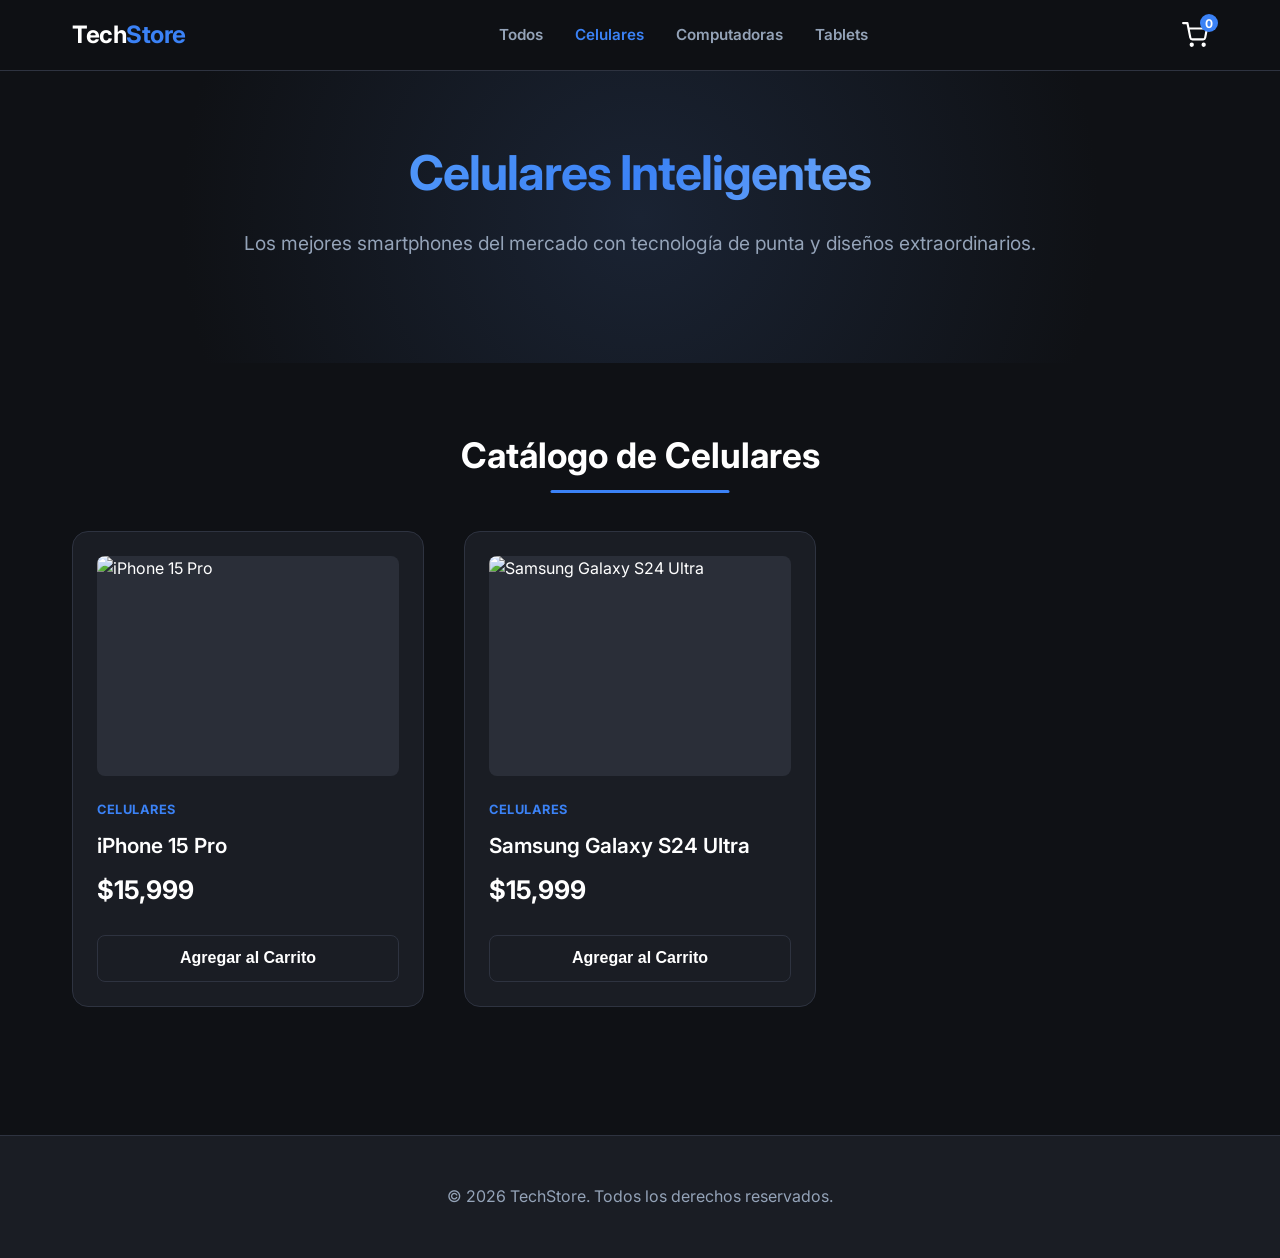
==== celulares.html @ ebd655bd "carpetas cosas" ====
<!doctype html>
<html lang="es">
  <head>
    <meta charset="UTF-8" />
    <meta name="viewport" content="width=device-width, initial-scale=1.0" />
    <title>Celulares | TechStore</title>
    <link
      href="https://fonts.googleapis.com/css2?family=Inter:wght@300;400;600;700&display=swap"
      rel="stylesheet"
    />
    <link rel="stylesheet" href="style.css" />
  </head>
  <body data-category="celulares">
    <header>
      <div class="header-container">
        <a href="index.html" class="logo">Tech<span>Store</span></a>
        <nav>
          <ul class="nav-links">
            <li><a href="index.html">Todos</a></li>
            <li><a href="celulares.html" class="active">Celulares</a></li>
            <li><a href="computadoras.html">Computadoras</a></li>
            <li><a href="tablets.html">Tablets</a></li>
          </ul>
        </nav>
        <div class="cart-icon" id="cart-icon">
          <svg
            viewBox="0 0 24 24"
            fill="none"
            stroke="currentColor"
            stroke-width="2"
            stroke-linecap="round"
            stroke-linejoin="round"
          >
            <circle cx="9" cy="21" r="1"></circle>
            <circle cx="20" cy="21" r="1"></circle>
            <path
              d="M1 1h4l2.68 13.39a2 2 0 0 0 2 1.61h9.72a2 2 0 0 0 2-1.61L23 6H6"
            ></path>
          </svg>
          <span class="cart-count">0</span>
        </div>
      </div>
    </header>

    <main>
      <section class="hero" style="padding: 4rem 2rem">
        <div class="hero-content">
          <h1 style="font-size: 3rem">Celulares Inteligentes</h1>
          <p>
            Los mejores smartphones del mercado con tecnología de punta y
            diseños extraordinarios.
          </p>
        </div>
      </section>

      <section id="productos" class="products-section">
        <h2 class="section-title">Catálogo de Celulares</h2>
        <div class="products-grid" id="products-grid">
          <!-- JS Injected -->
        </div>
      </section>
    </main>

    <footer>
      <p>&copy; 2026 TechStore. Todos los derechos reservados.</p>
    </footer>

    <!-- Cart Sidebar -->
    <div class="cart-sidebar" id="cart-sidebar">
      <div class="cart-header">
        <h2>Tu Carrito</h2>
        <button class="close-cart" id="close-cart">&times;</button>
      </div>
      <div class="cart-items" id="cart-items"></div>
      <div class="cart-footer">
        <div class="cart-total">
          <span>Total:</span>
          <span id="total-price">$0.00</span>
        </div>
        <button class="checkout-button">Proceder al Pago</button>
      </div>
    </div>
    <div class="cart-overlay" id="cart-overlay"></div>

    <script src="script.js"></script>
  </body>
</html>
---- style.css ----
:root {
  --bg-color: #0f1115;
  --card-bg: #1a1d24;
  --text-primary: #ffffff;
  --text-secondary: #94a3b8;
  --accent: #3b82f6;
  --accent-hover: #2563eb;
  --border: #2e3340;
}

* {
  margin: 0;
  padding: 0;
  box-sizing: border-box;
  scroll-behavior: smooth;
}

body {
  font-family: "Inter", sans-serif;
  background-color: var(--bg-color);
  color: var(--text-primary);
  line-height: 1.6;
  overflow-x: hidden;
}

/* Header */
header {
  background-color: rgba(15, 17, 21, 0.85);
  backdrop-filter: blur(12px);
  position: sticky;
  top: 0;
  z-index: 100;
  border-bottom: 1px solid var(--border);
}

.header-container {
  max-width: 1200px;
  margin: 0 auto;
  padding: 1rem 2rem;
  display: flex;
  justify-content: space-between;
  align-items: center;
}

.logo {
  font-size: 1.5rem;
  font-weight: 700;
  color: var(--text-primary);
  text-decoration: none;
  letter-spacing: -0.5px;
}

.logo span {
  color: var(--accent);
}

.nav-links {
  list-style: none;
  display: flex;
  gap: 2rem;
}

.nav-links a {
  color: var(--text-secondary);
  text-decoration: none;
  font-weight: 600;
  transition: color 0.3s ease;
  font-size: 0.95rem;
}

.nav-links a:hover,
.nav-links a.active {
  color: var(--accent);
}

.cart-icon {
  position: relative;
  cursor: pointer;
  width: 26px;
  height: 26px;
  color: var(--text-primary);
  transition: color 0.3s ease;
}

.cart-icon:hover {
  color: var(--accent);
}

.cart-icon svg {
  width: 100%;
  height: 100%;
}

.cart-count {
  position: absolute;
  top: -8px;
  right: -10px;
  background-color: var(--accent);
  color: white;
  font-size: 0.75rem;
  font-weight: 700;
  width: 18px;
  height: 18px;
  border-radius: 50%;
  display: flex;
  justify-content: center;
  align-items: center;
}

/* Hero Section */
.hero {
  padding: 6rem 2rem;
  text-align: center;
  background: radial-gradient(
    circle at center,
    #1a2333 0%,
    var(--bg-color) 70%
  );
}

.hero-content {
  max-width: 800px;
  margin: 0 auto;
}

.hero-content h1 {
  font-size: 3.8rem;
  font-weight: 700;
  margin-bottom: 1rem;
  background: linear-gradient(135deg, #60a5fa, #3b82f6, #93c5fd);
  -webkit-background-clip: text;
  -webkit-text-fill-color: transparent;
  letter-spacing: -1px;
}

.hero-content p {
  font-size: 1.2rem;
  color: var(--text-secondary);
  margin: 0 auto 2.5rem;
}

.cta-button {
  display: inline-block;
  background-color: var(--accent);
  color: white;
  padding: 1rem 2.5rem;
  border-radius: 50px;
  text-decoration: none;
  font-weight: 600;
  font-size: 1.1rem;
  transition:
    transform 0.3s ease,
    background-color 0.3s ease,
    box-shadow 0.3s ease;
  box-shadow: 0 4px 15px rgba(59, 130, 246, 0.4);
}

.cta-button:hover {
  background-color: var(--accent-hover);
  transform: translateY(-3px);
  box-shadow: 0 8px 25px rgba(59, 130, 246, 0.6);
}

/* Products Section */
.products-section {
  max-width: 1200px;
  margin: 0 auto;
  padding: 4rem 2rem;
}

.section-title {
  font-size: 2.2rem;
  margin-bottom: 3rem;
  text-align: center;
  position: relative;
  display: inline-block;
  left: 50%;
  transform: translateX(-50%);
}

.section-title::after {
  content: "";
  position: absolute;
  bottom: -10px;
  left: 25%;
  width: 50%;
  height: 3px;
  background-color: var(--accent);
  border-radius: 2px;
}

.products-grid {
  display: grid;
  grid-template-columns: repeat(auto-fill, minmax(280px, 1fr));
  gap: 2.5rem;
}

.product-card {
  background-color: var(--card-bg);
  border-radius: 16px;
  padding: 1.5rem;
  border: 1px solid var(--border);
  transition:
    transform 0.3s ease,
    box-shadow 0.3s ease,
    border-color 0.3s ease;
  display: flex;
  flex-direction: column;
  position: relative;
  overflow: hidden;
}

.product-card:hover {
  transform: translateY(-8px);
  box-shadow: 0 15px 35px rgba(0, 0, 0, 0.4);
  border-color: rgba(59, 130, 246, 0.5);
}

.product-image {
  width: 100%;
  height: 220px;
  object-fit: cover;
  border-radius: 8px;
  margin-bottom: 1.5rem;
  background-color: #2a2e38;
}

.product-category {
  font-size: 0.8rem;
  color: var(--accent);
  text-transform: uppercase;
  font-weight: 700;
  margin-bottom: 0.5rem;
  letter-spacing: 0.5px;
}

.product-title {
  font-size: 1.3rem;
  font-weight: 600;
  margin-bottom: 0.5rem;
  color: var(--text-primary);
}

.product-price {
  font-size: 1.6rem;
  font-weight: 700;
  margin-bottom: 1.5rem;
  margin-top: auto;
}

.add-to-cart {
  background-color: transparent;
  color: var(--text-primary);
  border: 1px solid var(--border);
  padding: 0.85rem;
  border-radius: 8px;
  font-size: 1rem;
  font-weight: 600;
  cursor: pointer;
  transition: all 0.3s ease;
}

.product-card:hover .add-to-cart {
  background-color: var(--accent);
  border-color: var(--accent);
  color: white;
}

.add-to-cart:active {
  transform: scale(0.95);
}

/* Footer */
footer {
  text-align: center;
  padding: 3rem 2rem;
  border-top: 1px solid var(--border);
  color: var(--text-secondary);
  margin-top: 4rem;
  background-color: var(--card-bg);
}

/* Cart Sidebar */
.cart-sidebar {
  position: fixed;
  top: 0;
  right: -450px;
  width: 400px;
  height: 100vh;
  background-color: var(--card-bg);
  box-shadow: -5px 0 30px rgba(0, 0, 0, 0.7);
  z-index: 1000;
  display: flex;
  flex-direction: column;
  transition: right 0.4s cubic-bezier(0.175, 0.885, 0.32, 1.275);
}

.cart-sidebar.open {
  right: 0;
}

.cart-header {
  padding: 1.5rem 2rem;
  border-bottom: 1px solid var(--border);
  display: flex;
  justify-content: space-between;
  align-items: center;
}

.cart-header h2 {
  font-size: 1.5rem;
}

.close-cart {
  background: none;
  border: none;
  color: var(--text-secondary);
  font-size: 2.2rem;
  cursor: pointer;
  line-height: 1;
  transition: color 0.3s ease;
}

.close-cart:hover {
  color: var(--text-primary);
}

.cart-items {
  flex-grow: 1;
  overflow-y: auto;
  padding: 1.5rem 2rem;
  display: flex;
  flex-direction: column;
  gap: 1.5rem;
}

.cart-item {
  display: flex;
  gap: 1rem;
  align-items: center;
}

.cart-item-img {
  width: 80px;
  height: 80px;
  object-fit: cover;
  border-radius: 8px;
  background-color: #2a2e38;
}

.cart-item-info {
  flex-grow: 1;
}

.cart-item-title {
  font-weight: 600;
  margin-bottom: 0.25rem;
  font-size: 1rem;
}

.cart-item-price {
  color: var(--text-secondary);
}

.cart-item-actions {
  display: flex;
  align-items: center;
  gap: 0.5rem;
  margin-top: 0.5rem;
}

.qty-btn {
  background: #2a2e38;
  border: none;
  color: white;
  width: 26px;
  height: 26px;
  border-radius: 4px;
  cursor: pointer;
  font-weight: bold;
  display: flex;
  justify-content: center;
  align-items: center;
  transition: background 0.2s ease;
}

.qty-btn:hover {
  background: var(--accent);
}

.remove-item {
  background: none;
  border: none;
  color: #ef4444;
  cursor: pointer;
  margin-left: auto;
  font-size: 0.85rem;
  padding: 0.2rem 0.5rem;
  border-radius: 4px;
  transition: background 0.2s ease;
}

.remove-item:hover {
  background-color: rgba(239, 68, 68, 0.1);
}

.cart-footer {
  padding: 1.5rem 2rem;
  border-top: 1px solid var(--border);
  background-color: var(--card-bg);
}

.cart-total {
  display: flex;
  justify-content: space-between;
  font-size: 1.4rem;
  font-weight: 700;
  margin-bottom: 1.5rem;
}

.checkout-button {
  width: 100%;
  background-color: var(--accent);
  color: white;
  border: none;
  padding: 1.2rem;
  border-radius: 8px;
  font-size: 1.1rem;
  font-weight: 600;
  cursor: pointer;
  transition: background-color 0.3s ease;
}

.checkout-button:hover {
  background-color: var(--accent-hover);
}

.cart-overlay {
  position: fixed;
  top: 0;
  left: 0;
  width: 100%;
  height: 100%;
  background: rgba(0, 0, 0, 0.6);
  backdrop-filter: blur(4px);
  z-index: 999;
  display: none;
  opacity: 0;
  transition: opacity 0.3s ease;
}

.cart-overlay.show {
  display: block;
  opacity: 1;
}

/* Animations & Toast */
@keyframes slideInUp {
  from {
    opacity: 0;
    transform: translateY(30px);
  }
  to {
    opacity: 1;
    transform: translateY(0);
  }
}

.product-card {
  animation: slideInUp 0.6s cubic-bezier(0.175, 0.885, 0.32, 1) forwards;
  opacity: 0;
}

.toast {
  position: fixed;
  bottom: 30px;
  left: 50%;
  transform: translateX(-50%) translateY(100px);
  background-color: var(--text-primary);
  color: var(--bg-color);
  padding: 1rem 2.5rem;
  border-radius: 50px;
  font-weight: 600;
  box-shadow: 0 10px 25px rgba(0, 0, 0, 0.5);
  z-index: 2000;
  transition: transform 0.4s cubic-bezier(0.175, 0.885, 0.32, 1.275);
}

.toast.show {
  transform: translateX(-50%) translateY(0);
}

@media (max-width: 768px) {
  .hero-content h1 {
    font-size: 2.8rem;
  }
  .nav-links {
    display: none;
  }
  .cart-sidebar {
    width: 100%;
    right: -100%;
  }
}
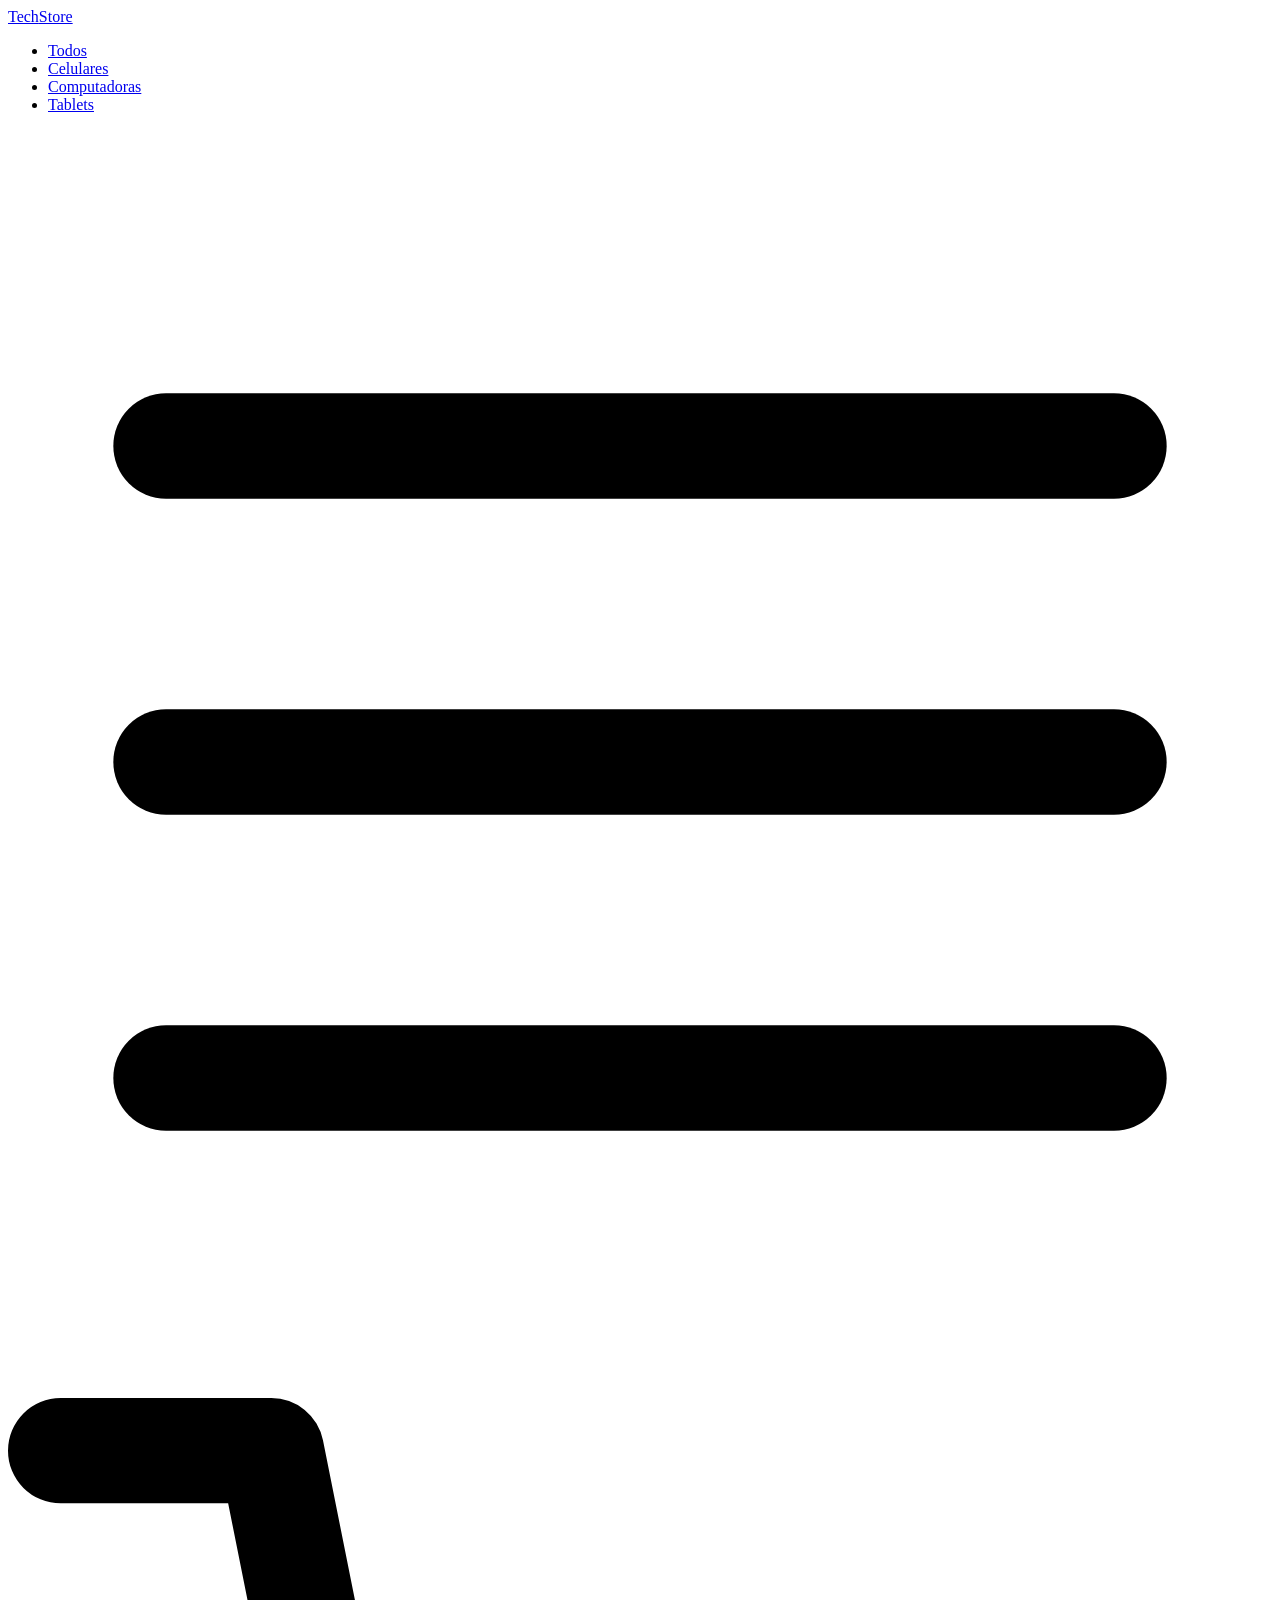
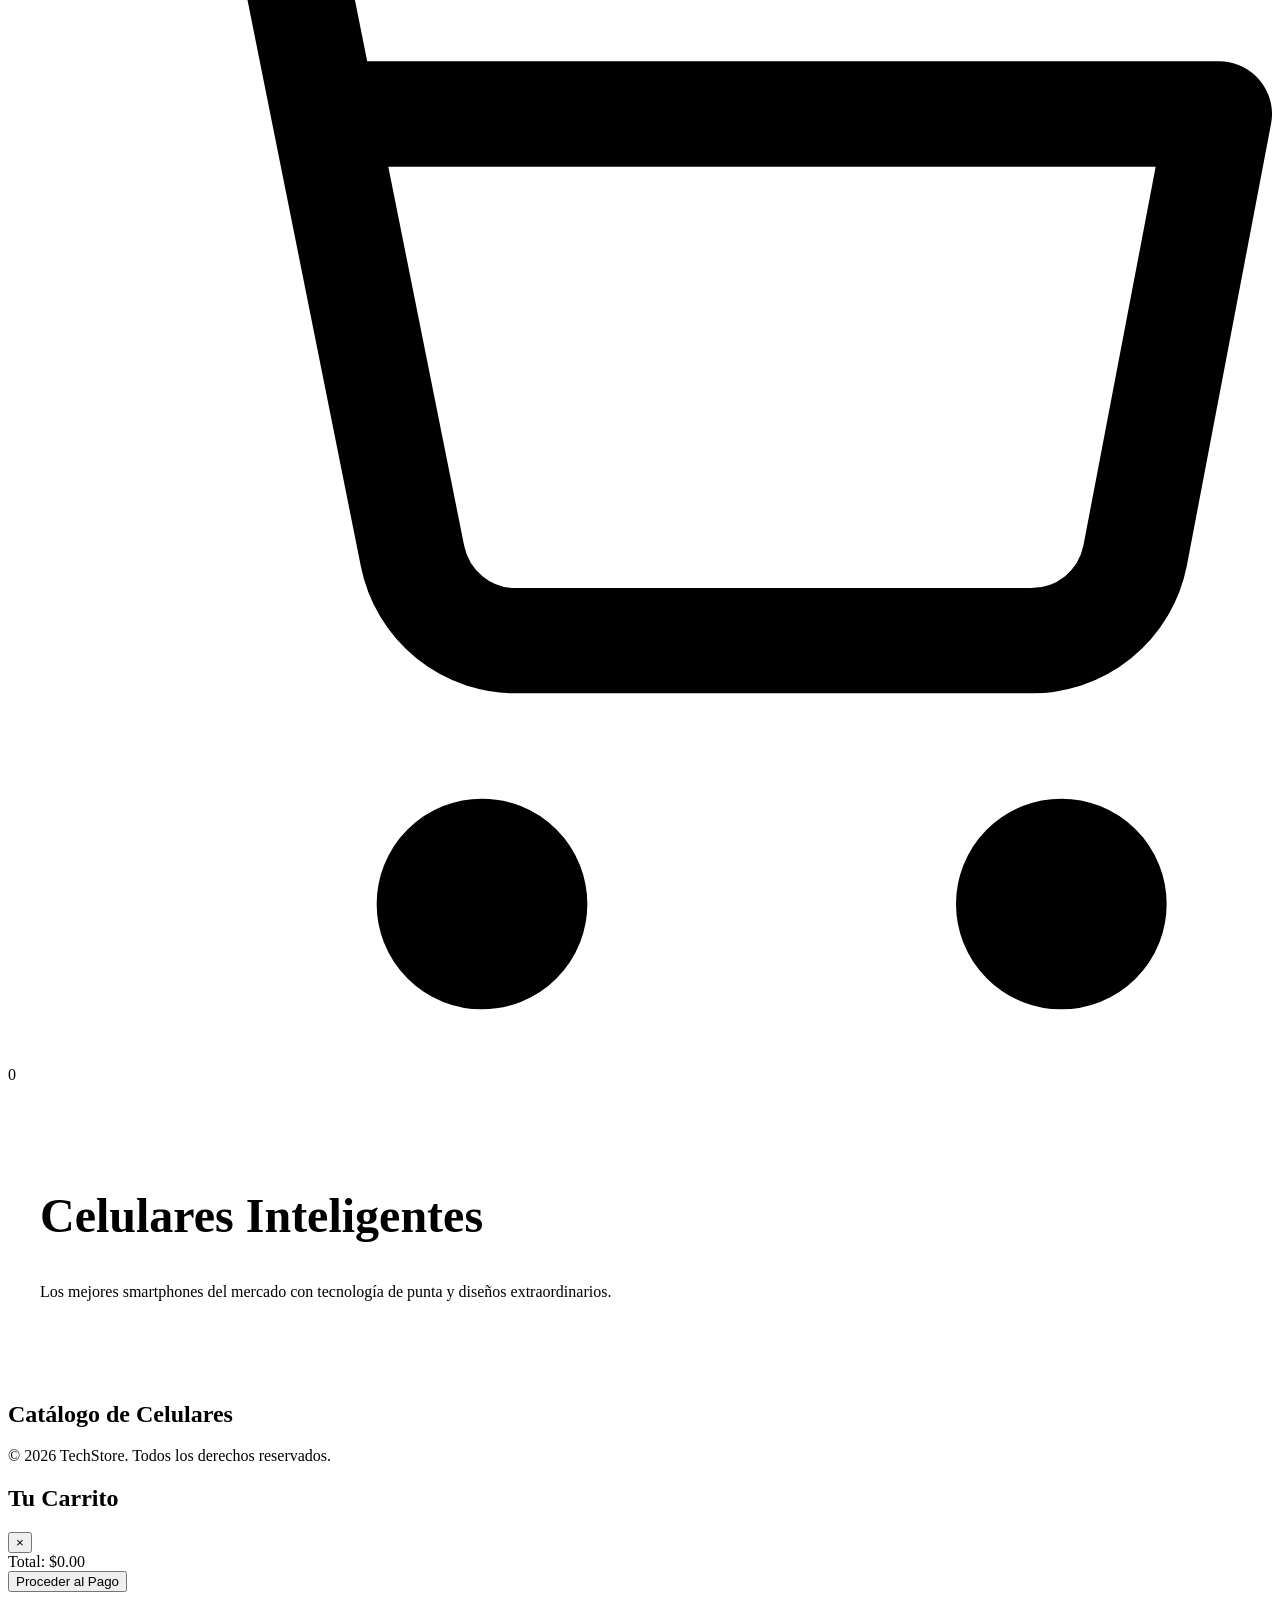
==== commit 6ab8a228: "rutas absolutas" ====
--- a/celulares.html
+++ b/celulares.html
@@ -8,36 +8,52 @@
       href="https://fonts.googleapis.com/css2?family=Inter:wght@300;400;600;700&display=swap"
       rel="stylesheet"
     />
-    <link rel="stylesheet" href="style.css" />
+    <link rel="stylesheet" href="/LAB-IV/style.css" />
   </head>
   <body data-category="celulares">
     <header>
       <div class="header-container">
-        <a href="index.html" class="logo">Tech<span>Store</span></a>
+        <a href="/LAB-IV/index.html" class="logo">Tech<span>Store</span></a>
         <nav>
-          <ul class="nav-links">
-            <li><a href="index.html">Todos</a></li>
-            <li><a href="celulares.html" class="active">Celulares</a></li>
-            <li><a href="computadoras.html">Computadoras</a></li>
-            <li><a href="tablets.html">Tablets</a></li>
+          <ul class="nav-links" id="nav-links">
+            <li><a href="/LAB-IV/index.html">Todos</a></li>
+            <li><a href="/LAB-IV/celulares.html" class="active">Celulares</a></li>
+            <li><a href="/LAB-IV/computadoras.html">Computadoras</a></li>
+            <li><a href="/LAB-IV/tablets.html">Tablets</a></li>
           </ul>
         </nav>
-        <div class="cart-icon" id="cart-icon">
-          <svg
-            viewBox="0 0 24 24"
-            fill="none"
-            stroke="currentColor"
-            stroke-width="2"
-            stroke-linecap="round"
-            stroke-linejoin="round"
-          >
-            <circle cx="9" cy="21" r="1"></circle>
-            <circle cx="20" cy="21" r="1"></circle>
-            <path
-              d="M1 1h4l2.68 13.39a2 2 0 0 0 2 1.61h9.72a2 2 0 0 0 2-1.61L23 6H6"
-            ></path>
-          </svg>
-          <span class="cart-count">0</span>
+        <div class="header-icons">
+          <div class="menu-toggle" id="menu-toggle">
+            <svg
+              viewBox="0 0 24 24"
+              fill="none"
+              stroke="currentColor"
+              stroke-width="2"
+              stroke-linecap="round"
+              stroke-linejoin="round"
+            >
+              <line x1="3" y1="12" x2="21" y2="12"></line>
+              <line x1="3" y1="6" x2="21" y2="6"></line>
+              <line x1="3" y1="18" x2="21" y2="18"></line>
+            </svg>
+          </div>
+          <div class="cart-icon" id="cart-icon">
+            <svg
+              viewBox="0 0 24 24"
+              fill="none"
+              stroke="currentColor"
+              stroke-width="2"
+              stroke-linecap="round"
+              stroke-linejoin="round"
+            >
+              <circle cx="9" cy="21" r="1"></circle>
+              <circle cx="20" cy="21" r="1"></circle>
+              <path
+                d="M1 1h4l2.68 13.39a2 2 0 0 0 2 1.61h9.72a2 2 0 0 0 2-1.61L23 6H6"
+              ></path>
+            </svg>
+            <span class="cart-count">0</span>
+          </div>
         </div>
       </div>
     </header>
@@ -82,6 +98,6 @@
     </div>
     <div class="cart-overlay" id="cart-overlay"></div>
 
-    <script src="script.js"></script>
+    <script src="/LAB-IV/script.js"></script>
   </body>
 </html>
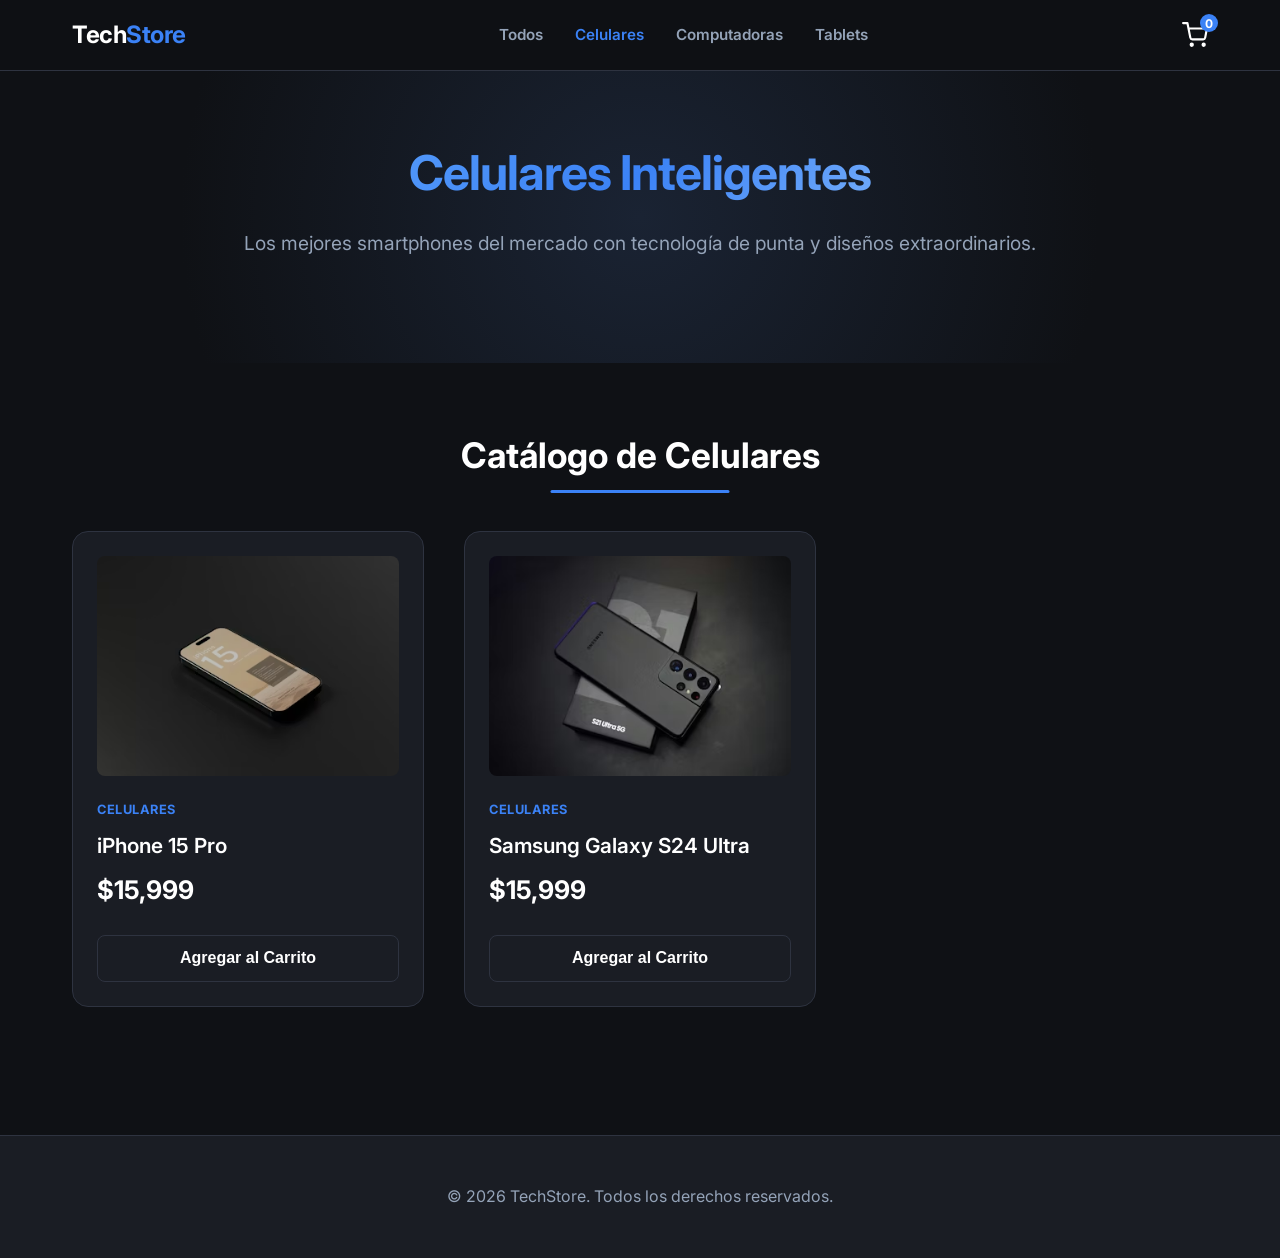
==== commit 875e3983: "correccion de rutas" ====
--- a/celulares.html
+++ b/celulares.html
@@ -8,18 +8,18 @@
       href="https://fonts.googleapis.com/css2?family=Inter:wght@300;400;600;700&display=swap"
       rel="stylesheet"
     />
-    <link rel="stylesheet" href="/LAB-IV/style.css" />
+    <link rel="stylesheet" href="style.css" />
   </head>
   <body data-category="celulares">
     <header>
       <div class="header-container">
-        <a href="/LAB-IV/index.html" class="logo">Tech<span>Store</span></a>
+        <a href="index.html" class="logo">Tech<span>Store</span></a>
         <nav>
           <ul class="nav-links" id="nav-links">
-            <li><a href="/LAB-IV/index.html">Todos</a></li>
-            <li><a href="/LAB-IV/celulares.html" class="active">Celulares</a></li>
-            <li><a href="/LAB-IV/computadoras.html">Computadoras</a></li>
-            <li><a href="/LAB-IV/tablets.html">Tablets</a></li>
+            <li><a href="index.html">Todos</a></li>
+            <li><a href="celulares.html" class="active">Celulares</a></li>
+            <li><a href="computadoras.html">Computadoras</a></li>
+            <li><a href="tablets.html">Tablets</a></li>
           </ul>
         </nav>
         <div class="header-icons">
@@ -98,6 +98,6 @@
     </div>
     <div class="cart-overlay" id="cart-overlay"></div>
 
-    <script src="/LAB-IV/script.js"></script>
+    <script src="script.js"></script>
   </body>
 </html>
--- a/style.css
+++ b/style.css
@@ -0,0 +1,565 @@
+:root {
+  --bg-color: #0f1115;
+  --card-bg: #1a1d24;
+  --text-primary: #ffffff;
+  --text-secondary: #94a3b8;
+  --accent: #3b82f6;
+  --accent-hover: #2563eb;
+  --border: #2e3340;
+}
+
+* {
+  margin: 0;
+  padding: 0;
+  box-sizing: border-box;
+  scroll-behavior: smooth;
+}
+
+body {
+  font-family: "Inter", sans-serif;
+  background-color: var(--bg-color);
+  color: var(--text-primary);
+  line-height: 1.6;
+  overflow-x: hidden;
+}
+
+/* Header */
+header {
+  background-color: rgba(15, 17, 21, 0.85);
+  backdrop-filter: blur(12px);
+  position: sticky;
+  top: 0;
+  z-index: 100;
+  border-bottom: 1px solid var(--border);
+}
+
+.header-container {
+  max-width: 1200px;
+  margin: 0 auto;
+  padding: 1rem 2rem;
+  display: flex;
+  justify-content: space-between;
+  align-items: center;
+}
+
+.logo {
+  font-size: 1.5rem;
+  font-weight: 700;
+  color: var(--text-primary);
+  text-decoration: none;
+  letter-spacing: -0.5px;
+}
+
+.logo span {
+  color: var(--accent);
+}
+
+.nav-links {
+  list-style: none;
+  display: flex;
+  gap: 2rem;
+}
+
+.nav-links a {
+  color: var(--text-secondary);
+  text-decoration: none;
+  font-weight: 600;
+  transition: color 0.3s ease;
+  font-size: 0.95rem;
+}
+
+.nav-links a:hover,
+.nav-links a.active {
+  color: var(--accent);
+}
+
+.cart-icon {
+  position: relative;
+  cursor: pointer;
+  width: 26px;
+  height: 26px;
+  color: var(--text-primary);
+  transition: color 0.3s ease;
+}
+
+.cart-icon:hover {
+  color: var(--accent);
+}
+
+.cart-icon svg {
+  width: 100%;
+  height: 100%;
+}
+
+.cart-count {
+  position: absolute;
+  top: -8px;
+  right: -10px;
+  background-color: var(--accent);
+  color: white;
+  font-size: 0.75rem;
+  font-weight: 700;
+  width: 18px;
+  height: 18px;
+  border-radius: 50%;
+  display: flex;
+  justify-content: center;
+  align-items: center;
+}
+
+.header-icons {
+  display: flex;
+  align-items: center;
+  gap: 1.5rem;
+}
+
+.menu-toggle {
+  display: none;
+  cursor: pointer;
+  color: var(--text-primary);
+  width: 26px;
+  height: 26px;
+  transition: color 0.3s ease;
+}
+
+.menu-toggle:hover {
+  color: var(--accent);
+}
+
+.menu-toggle svg {
+  width: 100%;
+  height: 100%;
+}
+
+/* Hero Section */
+.hero {
+  padding: 6rem 2rem;
+  text-align: center;
+  background: radial-gradient(
+    circle at center,
+    #1a2333 0%,
+    var(--bg-color) 70%
+  );
+}
+
+.hero-content {
+  max-width: 800px;
+  margin: 0 auto;
+}
+
+.hero-content h1 {
+  font-size: 3.8rem;
+  font-weight: 700;
+  margin-bottom: 1rem;
+  background: linear-gradient(135deg, #60a5fa, #3b82f6, #93c5fd);
+  -webkit-background-clip: text;
+  background-clip: text;
+  -webkit-text-fill-color: transparent;
+  letter-spacing: -1px;
+}
+
+.hero-content p {
+  font-size: 1.2rem;
+  color: var(--text-secondary);
+  margin: 0 auto 2.5rem;
+}
+
+.cta-button {
+  display: inline-block;
+  background-color: var(--accent);
+  color: white;
+  padding: 1rem 2.5rem;
+  border-radius: 50px;
+  text-decoration: none;
+  font-weight: 600;
+  font-size: 1.1rem;
+  transition:
+    transform 0.3s ease,
+    background-color 0.3s ease,
+    box-shadow 0.3s ease;
+  box-shadow: 0 4px 15px rgba(59, 130, 246, 0.4);
+}
+
+.cta-button:hover {
+  background-color: var(--accent-hover);
+  transform: translateY(-3px);
+  box-shadow: 0 8px 25px rgba(59, 130, 246, 0.6);
+}
+
+/* Products Section */
+.products-section {
+  max-width: 1200px;
+  margin: 0 auto;
+  padding: 4rem 2rem;
+}
+
+.section-title {
+  font-size: 2.2rem;
+  margin-bottom: 3rem;
+  text-align: center;
+  position: relative;
+  display: inline-block;
+  left: 50%;
+  transform: translateX(-50%);
+}
+
+.section-title::after {
+  content: "";
+  position: absolute;
+  bottom: -10px;
+  left: 25%;
+  width: 50%;
+  height: 3px;
+  background-color: var(--accent);
+  border-radius: 2px;
+}
+
+.products-grid {
+  display: grid;
+  grid-template-columns: repeat(auto-fill, minmax(280px, 1fr));
+  gap: 2.5rem;
+}
+
+.product-card {
+  background-color: var(--card-bg);
+  border-radius: 16px;
+  padding: 1.5rem;
+  border: 1px solid var(--border);
+  transition:
+    transform 0.3s ease,
+    box-shadow 0.3s ease,
+    border-color 0.3s ease;
+  display: flex;
+  flex-direction: column;
+  position: relative;
+  overflow: hidden;
+}
+
+.product-card:hover {
+  transform: translateY(-8px);
+  box-shadow: 0 15px 35px rgba(0, 0, 0, 0.4);
+  border-color: rgba(59, 130, 246, 0.5);
+}
+
+.product-image {
+  width: 100%;
+  height: 220px;
+  object-fit: cover;
+  border-radius: 8px;
+  margin-bottom: 1.5rem;
+  background-color: #2a2e38;
+}
+
+.product-category {
+  font-size: 0.8rem;
+  color: var(--accent);
+  text-transform: uppercase;
+  font-weight: 700;
+  margin-bottom: 0.5rem;
+  letter-spacing: 0.5px;
+}
+
+.product-title {
+  font-size: 1.3rem;
+  font-weight: 600;
+  margin-bottom: 0.5rem;
+  color: var(--text-primary);
+}
+
+.product-price {
+  font-size: 1.6rem;
+  font-weight: 700;
+  margin-bottom: 1.5rem;
+  margin-top: auto;
+}
+
+.add-to-cart {
+  background-color: transparent;
+  color: var(--text-primary);
+  border: 1px solid var(--border);
+  padding: 0.85rem;
+  border-radius: 8px;
+  font-size: 1rem;
+  font-weight: 600;
+  cursor: pointer;
+  transition: all 0.3s ease;
+}
+
+.product-card:hover .add-to-cart {
+  background-color: var(--accent);
+  border-color: var(--accent);
+  color: white;
+}
+
+.add-to-cart:active {
+  transform: scale(0.95);
+}
+
+/* Footer */
+footer {
+  text-align: center;
+  padding: 3rem 2rem;
+  border-top: 1px solid var(--border);
+  color: var(--text-secondary);
+  margin-top: 4rem;
+  background-color: var(--card-bg);
+}
+
+/* Cart Sidebar */
+.cart-sidebar {
+  position: fixed;
+  top: 0;
+  right: -450px;
+  width: 400px;
+  height: 100vh;
+  background-color: var(--card-bg);
+  box-shadow: -5px 0 30px rgba(0, 0, 0, 0.7);
+  z-index: 1000;
+  display: flex;
+  flex-direction: column;
+  transition: right 0.4s cubic-bezier(0.175, 0.885, 0.32, 1.275);
+}
+
+.cart-sidebar.open {
+  right: 0;
+}
+
+.cart-header {
+  padding: 1.5rem 2rem;
+  border-bottom: 1px solid var(--border);
+  display: flex;
+  justify-content: space-between;
+  align-items: center;
+}
+
+.cart-header h2 {
+  font-size: 1.5rem;
+}
+
+.close-cart {
+  background: none;
+  border: none;
+  color: var(--text-secondary);
+  font-size: 2.2rem;
+  cursor: pointer;
+  line-height: 1;
+  transition: color 0.3s ease;
+}
+
+.close-cart:hover {
+  color: var(--text-primary);
+}
+
+.cart-items {
+  flex-grow: 1;
+  overflow-y: auto;
+  padding: 1.5rem 2rem;
+  display: flex;
+  flex-direction: column;
+  gap: 1.5rem;
+}
+
+.cart-item {
+  display: flex;
+  gap: 1rem;
+  align-items: center;
+}
+
+.cart-item-img {
+  width: 80px;
+  height: 80px;
+  object-fit: cover;
+  border-radius: 8px;
+  background-color: #2a2e38;
+}
+
+.cart-item-info {
+  flex-grow: 1;
+}
+
+.cart-item-title {
+  font-weight: 600;
+  margin-bottom: 0.25rem;
+  font-size: 1rem;
+}
+
+.cart-item-price {
+  color: var(--text-secondary);
+}
+
+.cart-item-actions {
+  display: flex;
+  align-items: center;
+  gap: 0.5rem;
+  margin-top: 0.5rem;
+}
+
+.qty-btn {
+  background: #2a2e38;
+  border: none;
+  color: white;
+  width: 26px;
+  height: 26px;
+  border-radius: 4px;
+  cursor: pointer;
+  font-weight: bold;
+  display: flex;
+  justify-content: center;
+  align-items: center;
+  transition: background 0.2s ease;
+}
+
+.qty-btn:hover {
+  background: var(--accent);
+}
+
+.remove-item {
+  background: none;
+  border: none;
+  color: #ef4444;
+  cursor: pointer;
+  margin-left: auto;
+  font-size: 0.85rem;
+  padding: 0.2rem 0.5rem;
+  border-radius: 4px;
+  transition: background 0.2s ease;
+}
+
+.remove-item:hover {
+  background-color: rgba(239, 68, 68, 0.1);
+}
+
+.cart-footer {
+  padding: 1.5rem 2rem;
+  border-top: 1px solid var(--border);
+  background-color: var(--card-bg);
+}
+
+.cart-total {
+  display: flex;
+  justify-content: space-between;
+  font-size: 1.4rem;
+  font-weight: 700;
+  margin-bottom: 1.5rem;
+}
+
+.checkout-button {
+  width: 100%;
+  background-color: var(--accent);
+  color: white;
+  border: none;
+  padding: 1.2rem;
+  border-radius: 8px;
+  font-size: 1.1rem;
+  font-weight: 600;
+  cursor: pointer;
+  transition: background-color 0.3s ease;
+}
+
+.checkout-button:hover {
+  background-color: var(--accent-hover);
+}
+
+.cart-overlay {
+  position: fixed;
+  top: 0;
+  left: 0;
+  width: 100%;
+  height: 100%;
+  background: rgba(0, 0, 0, 0.6);
+  backdrop-filter: blur(4px);
+  z-index: 999;
+  display: none;
+  opacity: 0;
+  transition: opacity 0.3s ease;
+}
+
+.cart-overlay.show {
+  display: block;
+  opacity: 1;
+}
+
+/* Animations & Toast */
+@keyframes slideInUp {
+  from {
+    opacity: 0;
+    transform: translateY(30px);
+  }
+  to {
+    opacity: 1;
+    transform: translateY(0);
+  }
+}
+
+.product-card {
+  animation: slideInUp 0.6s cubic-bezier(0.175, 0.885, 0.32, 1) forwards;
+  opacity: 0;
+}
+
+.toast {
+  position: fixed;
+  bottom: 30px;
+  left: 50%;
+  transform: translateX(-50%) translateY(100px);
+  background-color: var(--text-primary);
+  color: var(--bg-color);
+  padding: 1rem 2.5rem;
+  border-radius: 50px;
+  font-weight: 600;
+  box-shadow: 0 10px 25px rgba(0, 0, 0, 0.5);
+  z-index: 2000;
+  transition: transform 0.4s cubic-bezier(0.175, 0.885, 0.32, 1.275);
+}
+
+.toast.show {
+  transform: translateX(-50%) translateY(0);
+}
+
+@media (max-width: 768px) {
+  .hero-content h1 {
+    font-size: 2.8rem;
+  }
+
+  .menu-toggle {
+    display: block;
+  }
+
+  .nav-links {
+    position: absolute;
+    top: 100%;
+    left: 0;
+    width: 100%;
+    background-color: var(--card-bg);
+    flex-direction: column;
+    padding: 0;
+    gap: 0;
+    max-height: 0;
+    overflow: hidden;
+    transition:
+      max-height 0.4s ease,
+      padding 0.4s ease;
+    border-bottom: 1px solid transparent;
+  }
+
+  .nav-links.active {
+    max-height: 400px;
+    padding: 1rem 0;
+    border-bottom: 1px solid var(--border);
+  }
+
+  .nav-links li {
+    width: 100%;
+    text-align: center;
+  }
+
+  .nav-links a {
+    display: block;
+    padding: 1rem;
+    font-size: 1.1rem;
+  }
+
+  .cart-sidebar {
+    width: 100%;
+    right: -100%;
+  }
+}
